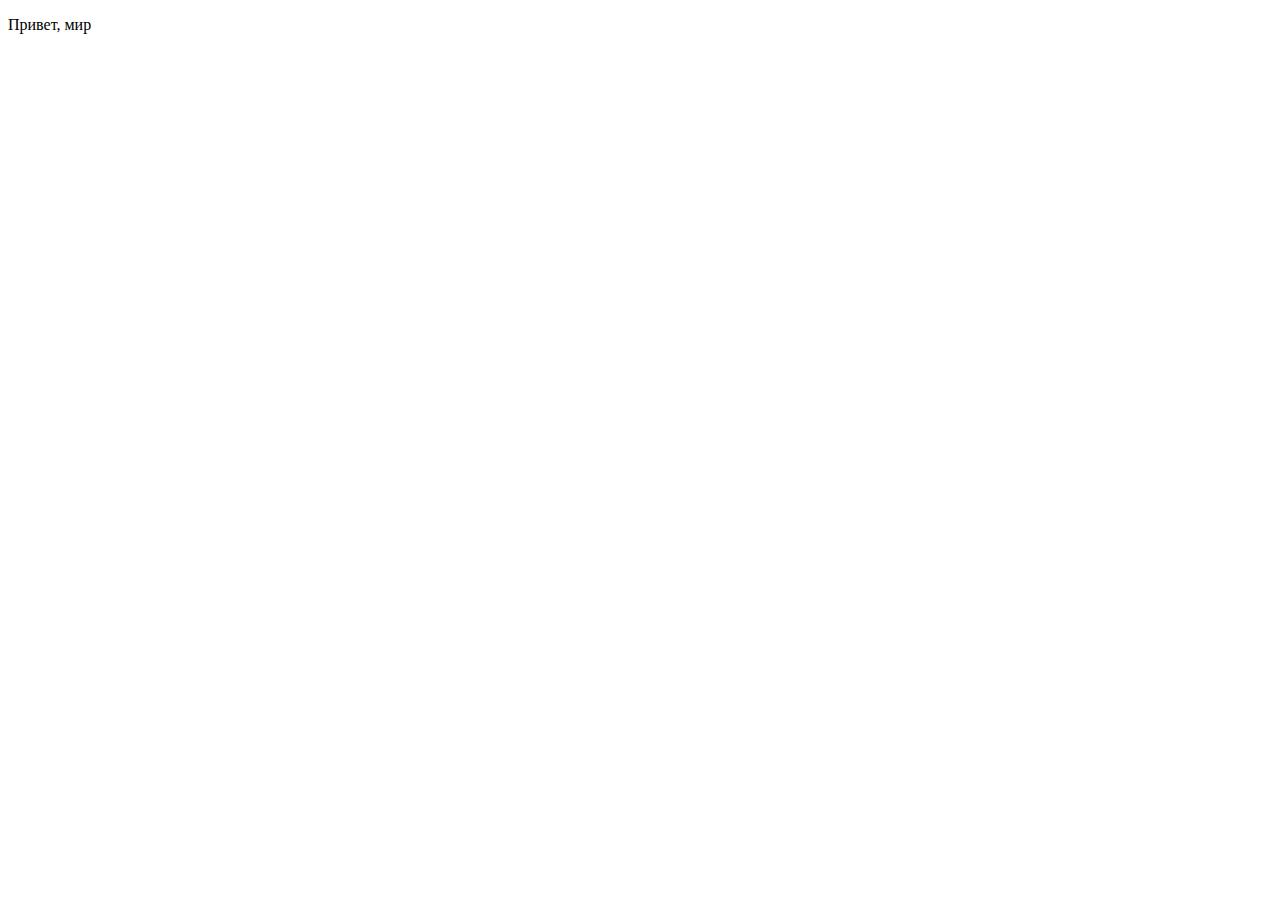
==== index.html @ 0a4c5c95 "Rename site.html to index.html" ====
<!DOCTYPE html>
<html>
 <head>
  <meta charset="utf-8" />
  <title>HTML5</title>
  <!--[if IE]>
   <script src="http://html5shiv.googlecode.com/svn/trunk/html5.js"></script>
  <![endif]-->
  <style>
   article, aside, details, figcaption, figure, footer,header,
   hgroup, menu, nav, section { display: block; }
  </style>
 </head>
 <body>
  <p>Привет, мир</p>
 </body>
</html>
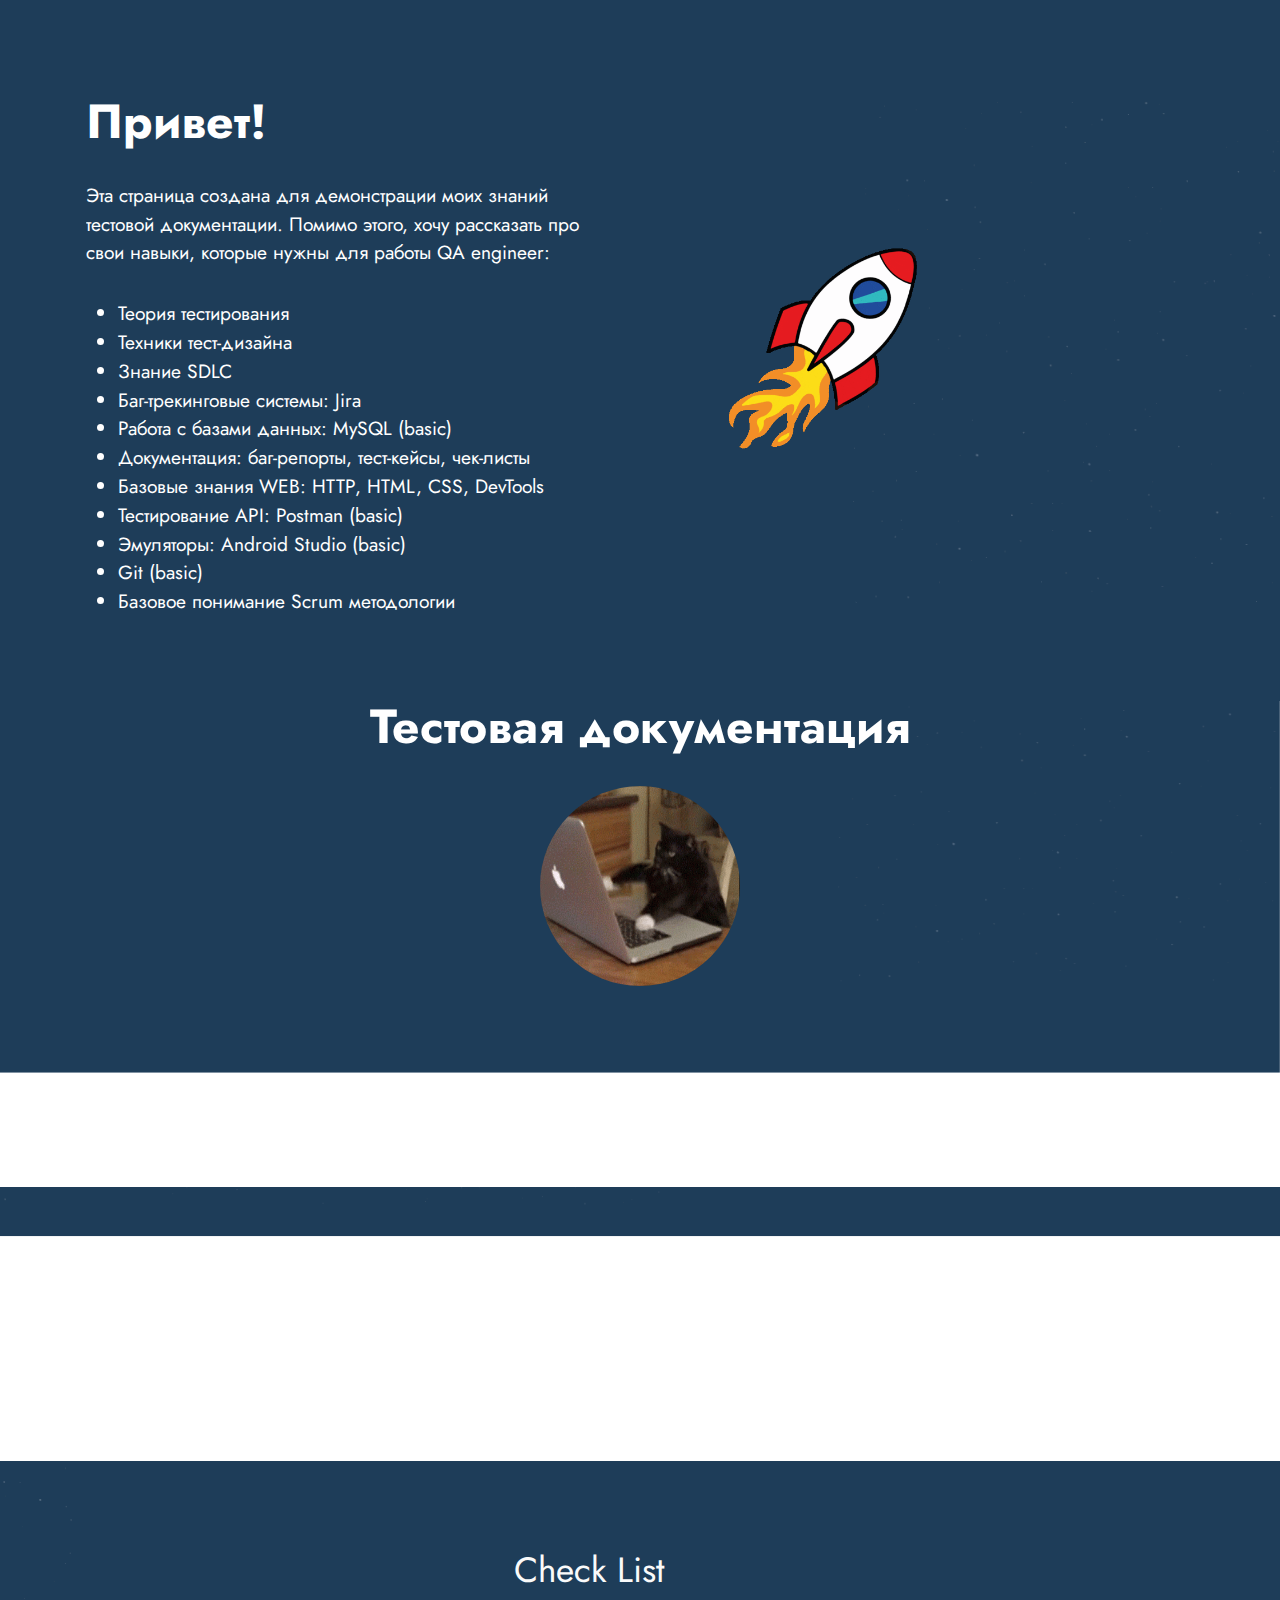
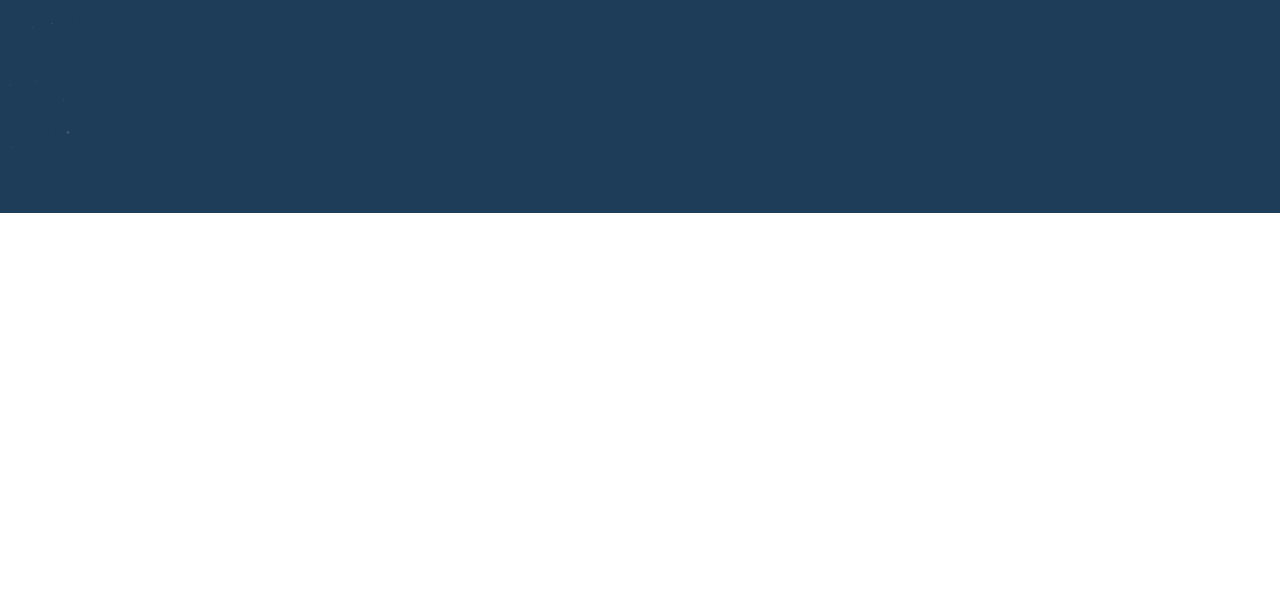
==== commit 3d9116bc: "site123" ====
--- a/index.html
+++ b/index.html
@@ -1,17 +1,188 @@
-<!DOCTYPE html>
-<html>
- <head>
-  <meta charset="utf-8" />
-  <title>HTML5</title>
-  <!--[if IE]>
-   <script src="http://html5shiv.googlecode.com/svn/trunk/html5.js"></script>
-  <![endif]-->
-  <style>
-   article, aside, details, figcaption, figure, footer,header,
-   hgroup, menu, nav, section { display: block; }
-  </style>
- </head>
- <body>
-  <p>Привет, мир</p>
- </body>
-</html>
+<!DOCTYPE html>
+<html  >
+<head>
+  <!-- Site made with Mobirise Website Builder v5.4.0, https://mobirise.com -->
+  <meta charset="UTF-8">
+  <meta http-equiv="X-UA-Compatible" content="IE=edge">
+  <meta name="generator" content="Mobirise v5.4.0, mobirise.com">
+  <meta name="viewport" content="width=device-width, initial-scale=1, minimum-scale=1">
+  <link rel="shortcut icon" href="assets/images/logo5.png" type="image/x-icon">
+  <meta name="description" content="">
+  
+  
+  <title>Home</title>
+  <link rel="stylesheet" href="assets/web/assets/mobirise-icons2/mobirise2.css">
+  <link rel="stylesheet" href="assets/bootstrap/css/bootstrap.min.css">
+  <link rel="stylesheet" href="assets/bootstrap/css/bootstrap-grid.min.css">
+  <link rel="stylesheet" href="assets/bootstrap/css/bootstrap-reboot.min.css">
+  <link rel="stylesheet" href="assets/parallax/jarallax.css">
+  <link rel="stylesheet" href="assets/animatecss/animate.css">
+  <link rel="stylesheet" href="assets/theme/css/style.css">
+  <link rel="preload" href="https://fonts.googleapis.com/css?family=Jost:100,200,300,400,500,600,700,800,900,100i,200i,300i,400i,500i,600i,700i,800i,900i&display=swap" as="style" onload="this.onload=null;this.rel='stylesheet'">
+  <noscript><link rel="stylesheet" href="https://fonts.googleapis.com/css?family=Jost:100,200,300,400,500,600,700,800,900,100i,200i,300i,400i,500i,600i,700i,800i,900i&display=swap"></noscript>
+  <link rel="preload" as="style" href="assets/mobirise/css/mbr-additional.css"><link rel="stylesheet" href="assets/mobirise/css/mbr-additional.css" type="text/css">
+  
+  
+  
+  
+</head>
+<body>
+  
+  <section data-bs-version="5" class="features11 cid-tgFjPnVQxC" id="features12-19">
+
+    
+    
+    <div class="container">
+        <div class="row align-items-center">
+            <div class="col-12 col-lg">
+                <div class="card-wrapper">
+                    <div class="card-box">
+                        <h4 class="card-title mbr-fonts-style mb-4 display-2">
+                            <strong>Привет!</strong></h4>
+                        <p class="mbr-text mbr-fonts-style mb-4 display-7">
+                            Эта страница создана для демонстрации моих знаний тестовой документации. Помимо этого, хочу рассказать про свои навыки, которые нужны для работы QA engineer:</p>
+                        <div class="mbr-text mbr-fonts-style counter-container display-7">
+                            <ul>
+                                <li>Теория тестирования
+</li><li>Техники тест-дизайна
+</li><li>Знание SDLC
+</li><li>Баг-трекинговые системы: Jira
+</li><li>Работа с базами данных: MySQL (basic)
+</li><li>Документация: баг-репорты, тест-кейсы, чек-листы
+</li><li>Базовые знания WEB: HTTP, HTML, CSS, DevTools
+</li><li>Тестирование API: Postman (basic)
+</li><li>Эмуляторы: Android Studio (basic)
+</li><li>Git (basic)
+</li><li>Базовое понимание Scrum методологии</li>
+                            </ul>
+                        </div>
+                        
+                    </div>
+                </div>
+            </div>
+            <div class="col-12 col-lg-6 md-pb">
+                <div class="image-wrapper">
+                    <img src="assets/images/rocket123-1.gif" alt="Mobirise">
+                </div>
+            </div>
+        </div>
+    </div>
+</section>
+
+<section data-bs-version="5" class="testimonails3 carousel slide testimonials-slider cid-tgEmBPnaug mbr-parallax-background" data-interval="false" data-bs-interval="false" id="testimonials3-o">
+
+    
+
+    
+
+    <div class="text-center container">
+        <h3 class="mb-4 mbr-fonts-style display-2">
+            <strong>Тестовая документация</strong></h3>
+
+        <div class="carousel slide" role="listbox" data-pause="true" data-keyboard="false" data-ride="false" data-bs-ride="false" data-interval="false" data-bs-interval="false">
+            <div class="carousel-inner">
+                
+                
+            <div class="carousel-item">
+                    <div class="user col-md-8">
+                        <div class="user_image">
+                            <img src="assets/images/cat-typingtest.gif" alt="">
+                        </div>
+                        <div class="user_text mb-4">
+                            <p class="mbr-fonts-style display-7">
+                                Существуют различные виды тестовой документации. Она является важной частью в работе тестировщика. Ниже я привел собственные примеры.</p>
+                        </div>
+                        
+                        
+                    </div>
+                </div></div>
+
+      
+            </div>
+        </div>
+
+</section>
+
+<section data-bs-version="5" class="features11 cid-tgErH2xrRs mbr-parallax-background" id="features12-s">
+
+    
+    
+    <div class="container">
+        <div class="row align-items-center">
+            <div class="col-12 col-lg">
+                <div class="card-wrapper">
+                    <div class="card-box">
+                        <h4 class="card-title mbr-fonts-style mb-4 display-2">Bug Report</h4>
+                        <p class="mbr-text mbr-fonts-style mb-4 display-7">
+                            Документ, содержащий в себе информацию об ошибке и условия ее возникновения.</p>
+                        
+                        <div class="mbr-section-btn mb-4"><a class="btn btn-primary display-4" href="https://mobiri.se">Пример</a></div>
+                    </div>
+                </div>
+            </div>
+            <div class="col-12 col-lg-4 md-pb">
+                <div class="image-wrapper">
+                    <img src="assets/images/qaaaaa-2-673x489.png" alt="Mobirise">
+                </div>
+            </div>
+        </div>
+    </div>
+</section>
+
+<section data-bs-version="5" class="features16 cid-tgEHSiDY0O" id="features17-w">
+    
+
+    
+    <div class="container">
+        <div class="content-wrapper">
+            <div class="row align-items-center">
+                <div class="col-12 col-lg-4">
+                    <div class="image-wrapper">
+                        <img src="assets/images/virus-bug-testing-qa-search-dev-512-512x512.png" alt="Mobirise">
+                    </div>
+                </div>
+                <div class="col-12 col-lg">
+                    <div class="text-wrapper">
+                        <h6 class="card-title mbr-fonts-style display-5">
+                            Check List</h6>
+                        <p class="mbr-text mbr-fonts-style mb-4 display-4">
+                            Список элементов системы, которые необходимо протестировать.</p>
+                        <div class="mbr-section-btn mt-3"><a class="btn btn-primary display-4" href="https://mobiri.se">Пример</a></div>
+                    </div>
+                </div>
+            </div>
+        </div>
+    </div>
+</section>
+
+<section data-bs-version="5" class="features11 cid-tgEKdLnHQ0 mbr-parallax-background" id="features12-x">
+
+    
+    
+    <div class="container">
+        <div class="row align-items-center">
+            <div class="col-12 col-lg">
+                <div class="card-wrapper">
+                    <div class="card-box">
+                        <h4 class="card-title mbr-fonts-style mb-4 display-2">
+                            Test Case</h4>
+                        <p class="mbr-text mbr-fonts-style mb-4 display-7">
+                            Документ, содержащий в себе сценарий проверки какого-то либо функционала.</p>
+                        
+                        <div class="mbr-section-btn mb-4"><a class="btn btn-primary display-4" href="https://mailbarkley.atlassian.net/browse/G24P54646-1" target="_blank">Пример</a></div>
+                    </div>
+                </div>
+            </div>
+            <div class="col-12 col-lg-4 md-pb">
+                <div class="image-wrapper">
+                    <img src="assets/images/bug123-512x512.png" alt="Mobirise">
+                </div>
+            </div>
+        </div>
+    </div>
+</section><section style="background-color: #fff; font-family: -apple-system, BlinkMacSystemFont, 'Segoe UI', 'Roboto', 'Helvetica Neue', Arial, sans-serif; color:#aaa; font-size:12px; padding: 0; align-items: center; display: flex;"><a href="https://mobirise.site/e" style="flex: 1 1; height: 3rem; padding-left: 1rem;"></a><p style="flex: 0 0 auto; margin:0; padding-right:1rem;">How to design a free website - <a href="https://mobirise.site/x" style="color:#aaa;">Go here</a></p></section><script src="assets/bootstrap/js/bootstrap.bundle.min.js"></script>  <script src="assets/parallax/jarallax.js"></script>  <script src="assets/smoothscroll/smooth-scroll.js"></script>  <script src="assets/ytplayer/index.js"></script>  <script src="assets/mbr-testimonials-slider/mbr-testimonials-slider.js"></script>  <script src="assets/theme/js/script.js"></script>  
+  
+  
+  <input name="animation" type="hidden">
+  </body>
+</html>--- a/assets/web/assets/mobirise-icons2/mobirise2.css
+++ b/assets/web/assets/mobirise-icons2/mobirise2.css
@@ -0,0 +1,498 @@
+@font-face {
+  font-family: 'Moririse2';
+  font-display: swap;
+  src:  url('mobirise2.eot?f2bix4');
+  src:  url('mobirise2.eot?f2bix4#iefix') format('embedded-opentype'),
+    url('mobirise2.ttf?f2bix4') format('truetype'),
+    url('mobirise2.woff?f2bix4') format('woff'),
+    url('mobirise2.svg?f2bix4#mobirise2') format('svg');
+  font-weight: normal;
+  font-style: normal;
+}
+
+[class^="mobi-"], [class*=" mobi-"] {
+  /* use !important to prevent issues with browser extensions that change fonts */
+  font-family: 'Moririse2' !important;
+  speak: none;
+  font-style: normal;
+  font-weight: normal;
+  font-variant: normal;
+  text-transform: none;
+  line-height: 1;
+
+  /* Better Font Rendering =========== */
+  -webkit-font-smoothing: antialiased;
+  -moz-osx-font-smoothing: grayscale;
+}
+
+.mobi-mbri-add-submenu:before {
+  content: "\e900";
+}
+.mobi-mbri-alert:before {
+  content: "\e901";
+}
+.mobi-mbri-align-center:before {
+  content: "\e902";
+}
+.mobi-mbri-align-justify:before {
+  content: "\e903";
+}
+.mobi-mbri-align-left:before {
+  content: "\e904";
+}
+.mobi-mbri-align-right:before {
+  content: "\e905";
+}
+.mobi-mbri-android:before {
+  content: "\e906";
+}
+.mobi-mbri-apple:before {
+  content: "\e907";
+}
+.mobi-mbri-arrow-down:before {
+  content: "\e908";
+}
+.mobi-mbri-arrow-next:before {
+  content: "\e909";
+}
+.mobi-mbri-arrow-prev:before {
+  content: "\e90a";
+}
+.mobi-mbri-arrow-up:before {
+  content: "\e90b";
+}
+.mobi-mbri-bold:before {
+  content: "\e90c";
+}
+.mobi-mbri-bookmark:before {
+  content: "\e90d";
+}
+.mobi-mbri-bootstrap:before {
+  content: "\e90e";
+}
+.mobi-mbri-briefcase:before {
+  content: "\e90f";
+}
+.mobi-mbri-browse:before {
+  content: "\e910";
+}
+.mobi-mbri-bulleted-list:before {
+  content: "\e911";
+}
+.mobi-mbri-calendar:before {
+  content: "\e912";
+}
+.mobi-mbri-camera:before {
+  content: "\e913";
+}
+.mobi-mbri-cart-add:before {
+  content: "\e914";
+}
+.mobi-mbri-cart-full:before {
+  content: "\e915";
+}
+.mobi-mbri-cash:before {
+  content: "\e916";
+}
+.mobi-mbri-change-style:before {
+  content: "\e917";
+}
+.mobi-mbri-chat:before {
+  content: "\e918";
+}
+.mobi-mbri-clock:before {
+  content: "\e919";
+}
+.mobi-mbri-close:before {
+  content: "\e91a";
+}
+.mobi-mbri-cloud:before {
+  content: "\e91b";
+}
+.mobi-mbri-code:before {
+  content: "\e91c";
+}
+.mobi-mbri-contact-form:before {
+  content: "\e91d";
+}
+.mobi-mbri-credit-card:before {
+  content: "\e91e";
+}
+.mobi-mbri-cursor-click:before {
+  content: "\e91f";
+}
+.mobi-mbri-cust-feedback:before {
+  content: "\e920";
+}
+.mobi-mbri-database:before {
+  content: "\e921";
+}
+.mobi-mbri-delivery:before {
+  content: "\e922";
+}
+.mobi-mbri-desktop:before {
+  content: "\e923";
+}
+.mobi-mbri-devices:before {
+  content: "\e924";
+}
+.mobi-mbri-down:before {
+  content: "\e925";
+}
+.mobi-mbri-download-2:before {
+  content: "\e926";
+}
+.mobi-mbri-download:before {
+  content: "\e927";
+}
+.mobi-mbri-drag-n-drop-2:before {
+  content: "\e928";
+}
+.mobi-mbri-drag-n-drop:before {
+  content: "\e929";
+}
+.mobi-mbri-edit-2:before {
+  content: "\e92a";
+}
+.mobi-mbri-edit:before {
+  content: "\e92b";
+}
+.mobi-mbri-error:before {
+  content: "\e92c";
+}
+.mobi-mbri-extension:before {
+  content: "\e92d";
+}
+.mobi-mbri-features:before {
+  content: "\e92e";
+}
+.mobi-mbri-file:before {
+  content: "\e92f";
+}
+.mobi-mbri-flag:before {
+  content: "\e930";
+}
+.mobi-mbri-folder:before {
+  content: "\e931";
+}
+.mobi-mbri-gift:before {
+  content: "\e932";
+}
+.mobi-mbri-github:before {
+  content: "\e933";
+}
+.mobi-mbri-globe-2:before {
+  content: "\e934";
+}
+.mobi-mbri-globe:before {
+  content: "\e935";
+}
+.mobi-mbri-growing-chart:before {
+  content: "\e936";
+}
+.mobi-mbri-hearth:before {
+  content: "\e937";
+}
+.mobi-mbri-help:before {
+  content: "\e938";
+}
+.mobi-mbri-home:before {
+  content: "\e939";
+}
+.mobi-mbri-hot-cup:before {
+  content: "\e93a";
+}
+.mobi-mbri-idea:before {
+  content: "\e93b";
+}
+.mobi-mbri-image-gallery:before {
+  content: "\e93c";
+}
+.mobi-mbri-image-slider:before {
+  content: "\e93d";
+}
+.mobi-mbri-info:before {
+  content: "\e93e";
+}
+.mobi-mbri-italic:before {
+  content: "\e93f";
+}
+.mobi-mbri-key:before {
+  content: "\e940";
+}
+.mobi-mbri-laptop:before {
+  content: "\e941";
+}
+.mobi-mbri-layers:before {
+  content: "\e942";
+}
+.mobi-mbri-left-right:before {
+  content: "\e943";
+}
+.mobi-mbri-left:before {
+  content: "\e944";
+}
+.mobi-mbri-letter:before {
+  content: "\e945";
+}
+.mobi-mbri-like:before {
+  content: "\e946";
+}
+.mobi-mbri-link:before {
+  content: "\e947";
+}
+.mobi-mbri-lock:before {
+  content: "\e948";
+}
+.mobi-mbri-login:before {
+  content: "\e949";
+}
+.mobi-mbri-logout:before {
+  content: "\e94a";
+}
+.mobi-mbri-magic-stick:before {
+  content: "\e94b";
+}
+.mobi-mbri-map-pin:before {
+  content: "\e94c";
+}
+.mobi-mbri-menu:before {
+  content: "\e94d";
+}
+.mobi-mbri-mobile-2:before {
+  content: "\e94e";
+}
+.mobi-mbri-mobile-horizontal:before {
+  content: "\e94f";
+}
+.mobi-mbri-mobile:before {
+  content: "\e950";
+}
+.mobi-mbri-mobirise:before {
+  content: "\e951";
+}
+.mobi-mbri-more-horizontal:before {
+  content: "\e952";
+}
+.mobi-mbri-more-vertical:before {
+  content: "\e953";
+}
+.mobi-mbri-music:before {
+  content: "\e954";
+}
+.mobi-mbri-new-file:before {
+  content: "\e955";
+}
+.mobi-mbri-numbered-list:before {
+  content: "\e956";
+}
+.mobi-mbri-opened-folder:before {
+  content: "\e957";
+}
+.mobi-mbri-pages:before {
+  content: "\e958";
+}
+.mobi-mbri-paper-plane:before {
+  content: "\e959";
+}
+.mobi-mbri-paperclip:before {
+  content: "\e95a";
+}
+.mobi-mbri-phone:before {
+  content: "\e95b";
+}
+.mobi-mbri-photo:before {
+  content: "\e95c";
+}
+.mobi-mbri-photos:before {
+  content: "\e95d";
+}
+.mobi-mbri-pin:before {
+  content: "\e95e";
+}
+.mobi-mbri-play:before {
+  content: "\e95f";
+}
+.mobi-mbri-plus:before {
+  content: "\e960";
+}
+.mobi-mbri-preview:before {
+  content: "\e961";
+}
+.mobi-mbri-print:before {
+  content: "\e962";
+}
+.mobi-mbri-protect:before {
+  content: "\e963";
+}
+.mobi-mbri-question:before {
+  content: "\e964";
+}
+.mobi-mbri-quote-left:before {
+  content: "\e965";
+}
+.mobi-mbri-quote-right:before {
+  content: "\e966";
+}
+.mobi-mbri-redo:before {
+  content: "\e967";
+}
+.mobi-mbri-refresh:before {
+  content: "\e968";
+}
+.mobi-mbri-responsive-2:before {
+  content: "\e969";
+}
+.mobi-mbri-responsive:before {
+  content: "\e96a";
+}
+.mobi-mbri-right:before {
+  content: "\e96b";
+}
+.mobi-mbri-rocket:before {
+  content: "\e96c";
+}
+.mobi-mbri-sad-face:before {
+  content: "\e96d";
+}
+.mobi-mbri-sale:before {
+  content: "\e96e";
+}
+.mobi-mbri-save:before {
+  content: "\e96f";
+}
+.mobi-mbri-search:before {
+  content: "\e970";
+}
+.mobi-mbri-setting-2:before {
+  content: "\e971";
+}
+.mobi-mbri-setting-3:before {
+  content: "\e972";
+}
+.mobi-mbri-setting:before {
+  content: "\e973";
+}
+.mobi-mbri-share:before {
+  content: "\e974";
+}
+.mobi-mbri-shopping-bag:before {
+  content: "\e975";
+}
+.mobi-mbri-shopping-basket:before {
+  content: "\e976";
+}
+.mobi-mbri-shopping-cart:before {
+  content: "\e977";
+}
+.mobi-mbri-sites:before {
+  content: "\e978";
+}
+.mobi-mbri-smile-face:before {
+  content: "\e979";
+}
+.mobi-mbri-speed:before {
+  content: "\e97a";
+}
+.mobi-mbri-star:before {
+  content: "\e97b";
+}
+.mobi-mbri-success:before {
+  content: "\e97c";
+}
+.mobi-mbri-sun:before {
+  content: "\e97d";
+}
+.mobi-mbri-sun2:before {
+  content: "\e97e";
+}
+.mobi-mbri-tablet-vertical:before {
+  content: "\e97f";
+}
+.mobi-mbri-tablet:before {
+  content: "\e980";
+}
+.mobi-mbri-target:before {
+  content: "\e981";
+}
+.mobi-mbri-timer:before {
+  content: "\e982";
+}
+.mobi-mbri-to-ftp:before {
+  content: "\e983";
+}
+.mobi-mbri-to-local-drive:before {
+  content: "\e984";
+}
+.mobi-mbri-touch-swipe:before {
+  content: "\e985";
+}
+.mobi-mbri-touch:before {
+  content: "\e986";
+}
+.mobi-mbri-trash:before {
+  content: "\e987";
+}
+.mobi-mbri-underline:before {
+  content: "\e988";
+}
+.mobi-mbri-undo:before {
+  content: "\e989";
+}
+.mobi-mbri-unlink:before {
+  content: "\e98a";
+}
+.mobi-mbri-unlock:before {
+  content: "\e98b";
+}
+.mobi-mbri-up-down:before {
+  content: "\e98c";
+}
+.mobi-mbri-up:before {
+  content: "\e98d";
+}
+.mobi-mbri-update:before {
+  content: "\e98e";
+}
+.mobi-mbri-upload-2:before {
+  content: "\e98f";
+}
+.mobi-mbri-upload:before {
+  content: "\e990";
+}
+.mobi-mbri-user-2:before {
+  content: "\e991";
+}
+.mobi-mbri-user:before {
+  content: "\e992";
+}
+.mobi-mbri-users:before {
+  content: "\e993";
+}
+.mobi-mbri-video-play:before {
+  content: "\e994";
+}
+.mobi-mbri-video:before {
+  content: "\e995";
+}
+.mobi-mbri-watch:before {
+  content: "\e996";
+}
+.mobi-mbri-website-theme-2:before {
+  content: "\e997";
+}
+.mobi-mbri-website-theme:before {
+  content: "\e998";
+}
+.mobi-mbri-wifi:before {
+  content: "\e999";
+}
+.mobi-mbri-windows:before {
+  content: "\e99a";
+}
+.mobi-mbri-zoom-in:before {
+  content: "\e99b";
+}
+.mobi-mbri-zoom-out:before {
+  content: "\e99c";
+}
--- a/assets/parallax/jarallax.css
+++ b/assets/parallax/jarallax.css
@@ -0,0 +1,15 @@
+.jarallax {
+    position: relative;
+    z-index: 0;
+}
+.jarallax > .jarallax-img {
+    position: absolute;
+    object-fit: cover;
+    /* support for plugin https://github.com/bfred-it/object-fit-images */
+    font-family: 'object-fit: cover;';
+    top: 0;
+    left: 0;
+    width: 100%;
+    height: 100%;
+    z-index: -1;
+}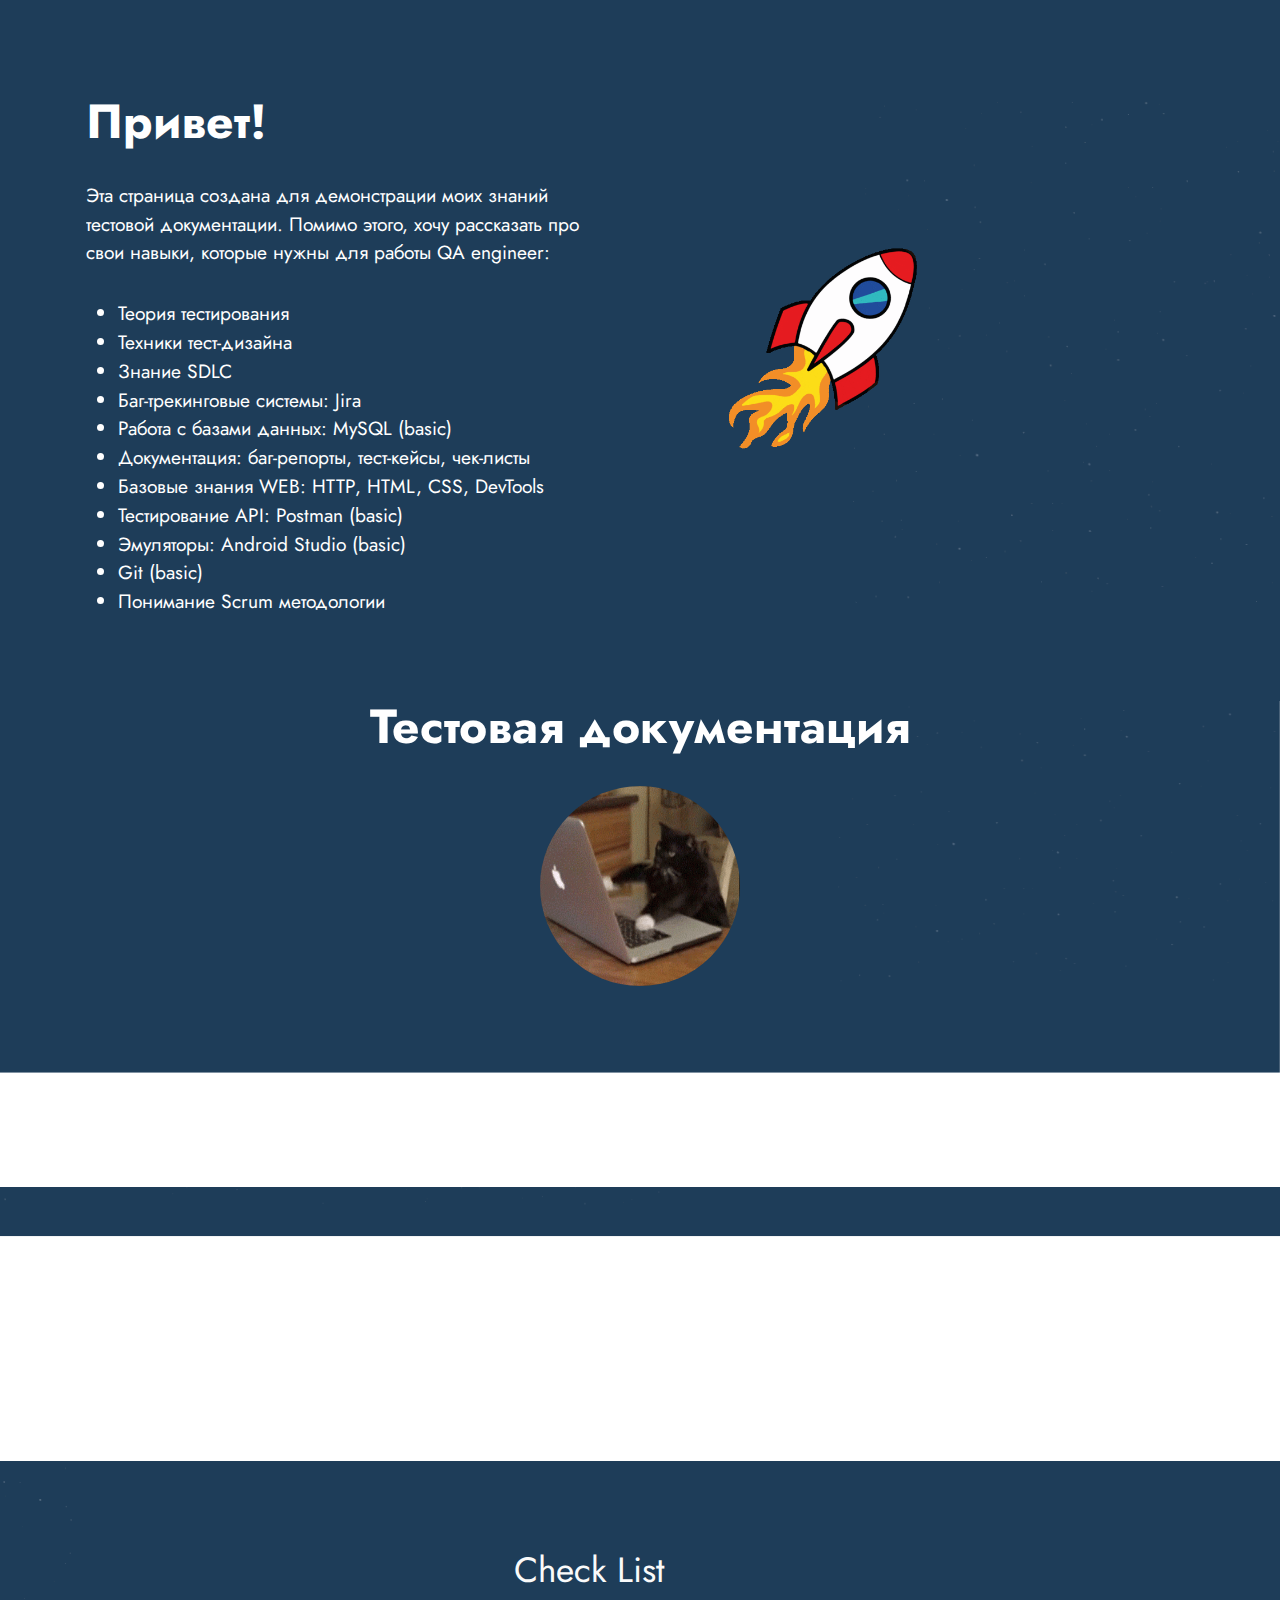
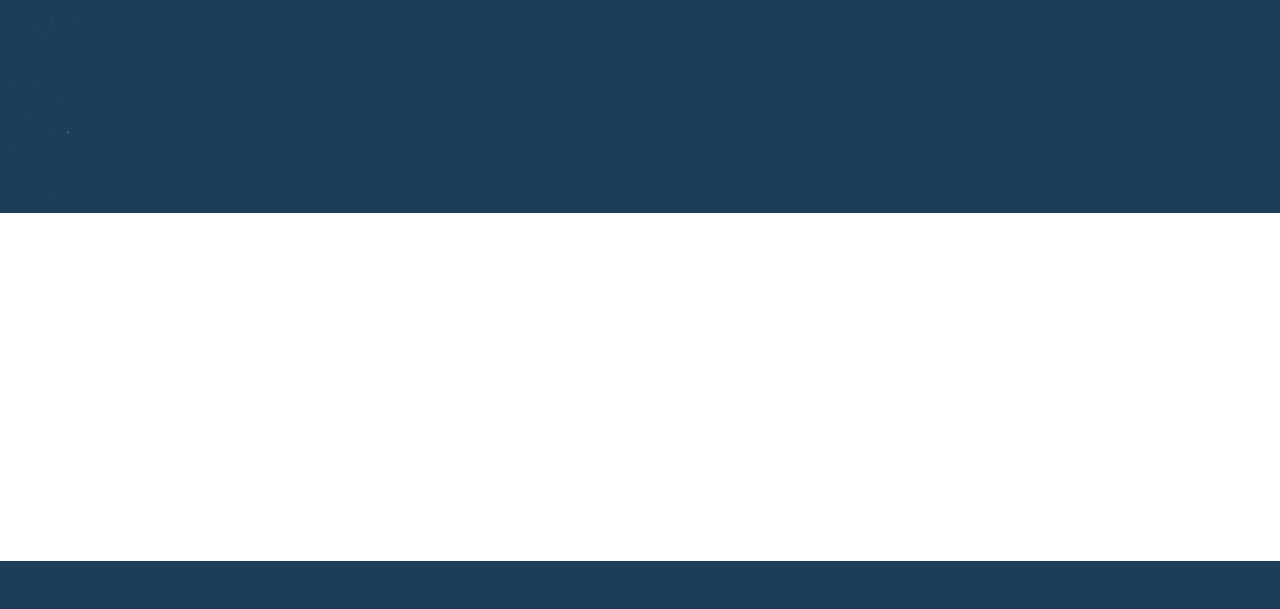
==== commit 6d12a81f: "dostalovse" ====
--- a/index.html
+++ b/index.html
@@ -1,7 +1,7 @@
 <!DOCTYPE html>
 <html  >
 <head>
-  <!-- Site made with Mobirise Website Builder v5.4.0, https://mobirise.com -->
+  
   <meta charset="UTF-8">
   <meta http-equiv="X-UA-Compatible" content="IE=edge">
   <meta name="generator" content="Mobirise v5.4.0, mobirise.com">
@@ -10,7 +10,7 @@
   <meta name="description" content="">
   
   
-  <title>Home</title>
+  <title>Information</title>
   <link rel="stylesheet" href="assets/web/assets/mobirise-icons2/mobirise2.css">
   <link rel="stylesheet" href="assets/bootstrap/css/bootstrap.min.css">
   <link rel="stylesheet" href="assets/bootstrap/css/bootstrap-grid.min.css">
@@ -53,7 +53,7 @@
 </li><li>Тестирование API: Postman (basic)
 </li><li>Эмуляторы: Android Studio (basic)
 </li><li>Git (basic)
-</li><li>Базовое понимание Scrum методологии</li>
+</li><li>Понимание Scrum методологии</li>
                             </ul>
                         </div>
                         
@@ -116,7 +116,7 @@
                         <p class="mbr-text mbr-fonts-style mb-4 display-7">
                             Документ, содержащий в себе информацию об ошибке и условия ее возникновения.</p>
                         
-                        <div class="mbr-section-btn mb-4"><a class="btn btn-primary display-4" href="https://mobiri.se">Пример</a></div>
+                        <div class="mbr-section-btn mb-4"><a class="btn btn-primary display-4" href="https://docs.google.com/spreadsheets/d/1t8Mnx8ZuuXDoOe-epWbkxMLtJ1tq3i7WVKHwSCnkzWs/edit#gid=0" target="_blank">Пример</a></div>
                     </div>
                 </div>
             </div>
@@ -147,7 +147,7 @@
                             Check List</h6>
                         <p class="mbr-text mbr-fonts-style mb-4 display-4">
                             Список элементов системы, которые необходимо протестировать.</p>
-                        <div class="mbr-section-btn mt-3"><a class="btn btn-primary display-4" href="https://mobiri.se">Пример</a></div>
+                        <div class="mbr-section-btn mt-3"><a class="btn btn-primary display-4" href="https://docs.google.com/spreadsheets/d/1mBXhwjuQbhabEVWyfATZU6Qkuu2nqNxFWanOTVSeQJQ/edit#gid=1280605572" target="_blank">Пример</a></div>
                     </div>
                 </div>
             </div>
@@ -169,7 +169,7 @@
                         <p class="mbr-text mbr-fonts-style mb-4 display-7">
                             Документ, содержащий в себе сценарий проверки какого-то либо функционала.</p>
                         
-                        <div class="mbr-section-btn mb-4"><a class="btn btn-primary display-4" href="https://mailbarkley.atlassian.net/browse/G24P54646-1" target="_blank">Пример</a></div>
+                        <div class="mbr-section-btn mb-4"><a class="btn btn-primary display-4" href="https://docs.google.com/spreadsheets/d/1ym9X1JB4tlRbVMU21-klpwN87nmIaNmRyCcUUbtlykw/edit#gid=0" target="_blank">Пример</a></div>
                     </div>
                 </div>
             </div>
@@ -180,7 +180,9 @@
             </div>
         </div>
     </div>
-</section><section style="background-color: #fff; font-family: -apple-system, BlinkMacSystemFont, 'Segoe UI', 'Roboto', 'Helvetica Neue', Arial, sans-serif; color:#aaa; font-size:12px; padding: 0; align-items: center; display: flex;"><a href="https://mobirise.site/e" style="flex: 1 1; height: 3rem; padding-left: 1rem;"></a><p style="flex: 0 0 auto; margin:0; padding-right:1rem;">How to design a free website - <a href="https://mobirise.site/x" style="color:#aaa;">Go here</a></p></section><script src="assets/bootstrap/js/bootstrap.bundle.min.js"></script>  <script src="assets/parallax/jarallax.js"></script>  <script src="assets/smoothscroll/smooth-scroll.js"></script>  <script src="assets/ytplayer/index.js"></script>  <script src="assets/mbr-testimonials-slider/mbr-testimonials-slider.js"></script>  <script src="assets/theme/js/script.js"></script>  
+</section><section style="background-color: #1e3d59; font-family: -apple-system, BlinkMacSystemFont, 'Segoe UI', 'Roboto', 'Helvetica Neue', Arial, sans-serif; color:#aaa; font-size:12px; padding: 0; align-items: center; display: flex;"><a href="https://mobirise.site/l" style="flex: 1 1; height: 3rem; padding-left: 1rem;"></a>
+
+</section><script src="assets/bootstrap/js/bootstrap.bundle.min.js"></script>  <script src="assets/parallax/jarallax.js"></script>  <script src="assets/smoothscroll/smooth-scroll.js"></script>  <script src="assets/ytplayer/index.js"></script>  <script src="assets/mbr-testimonials-slider/mbr-testimonials-slider.js"></script>  <script src="assets/theme/js/script.js"></script>  
   
   
   <input name="animation" type="hidden">
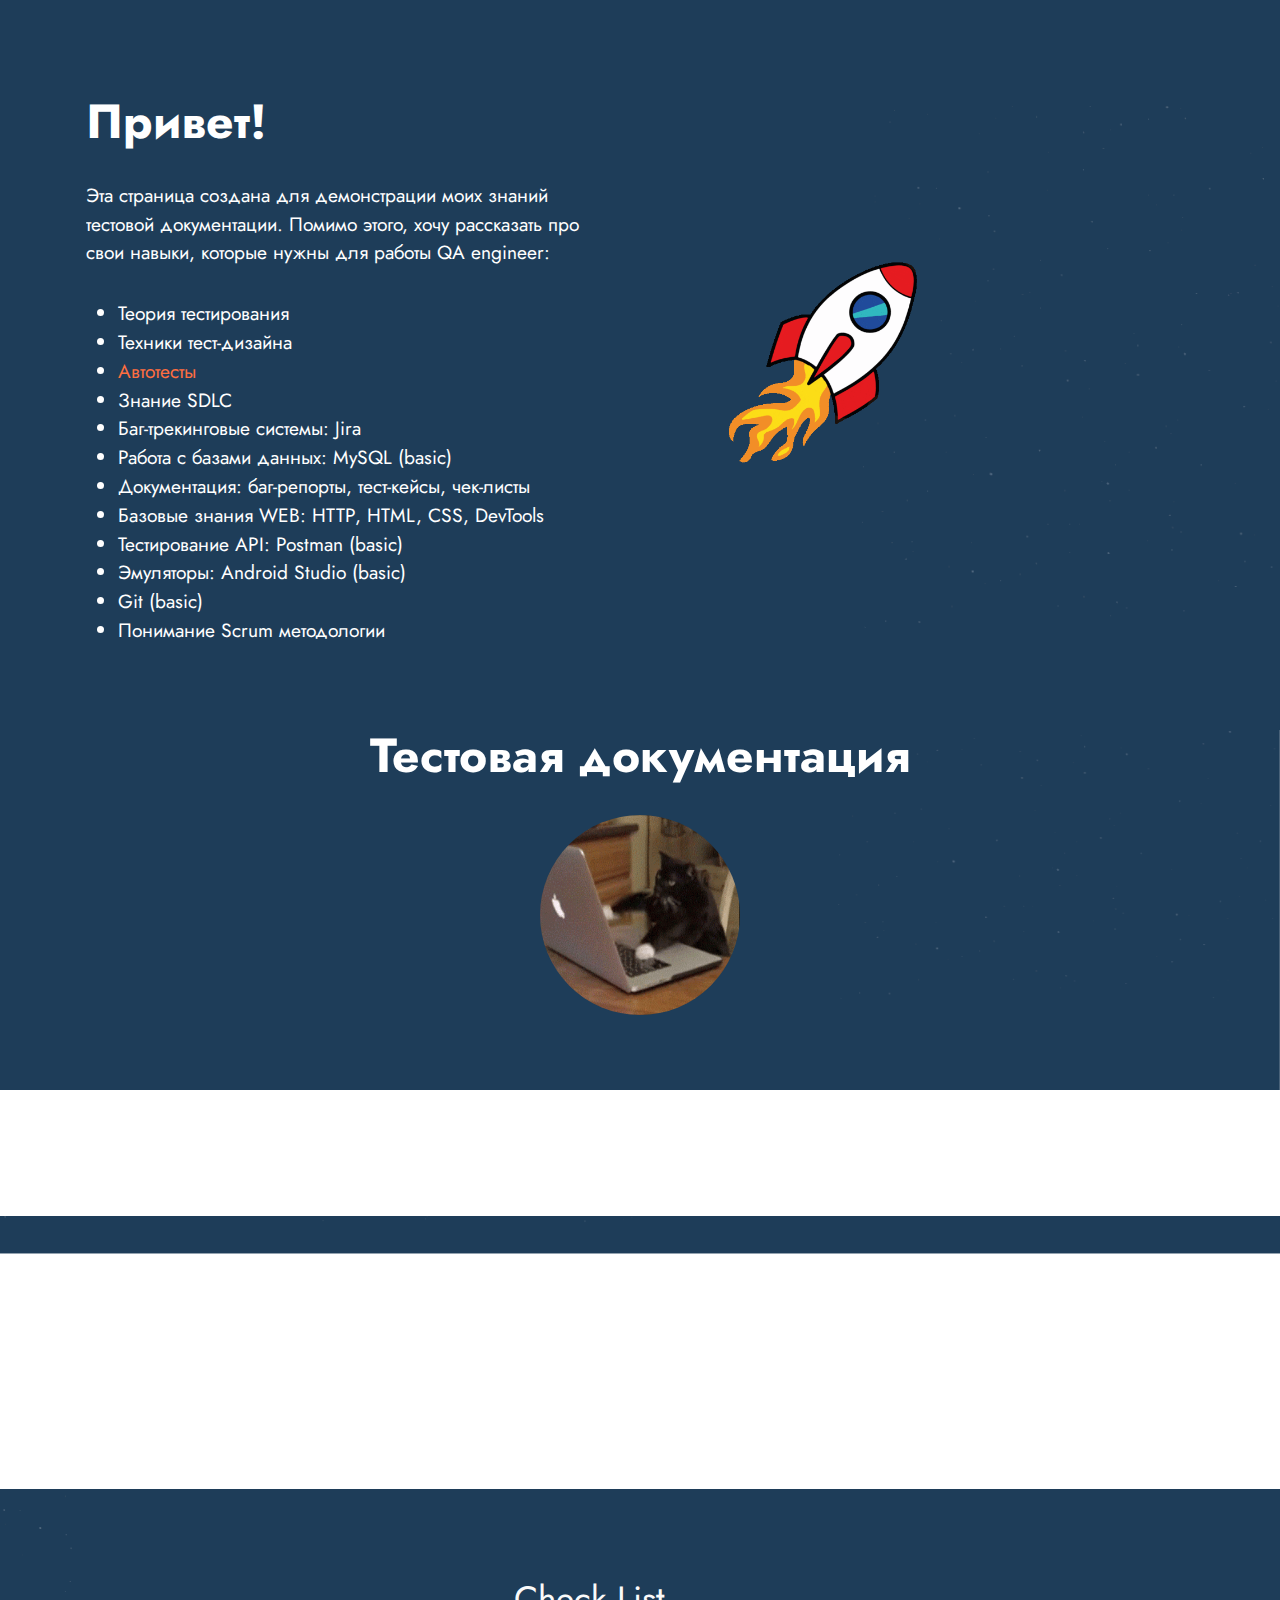
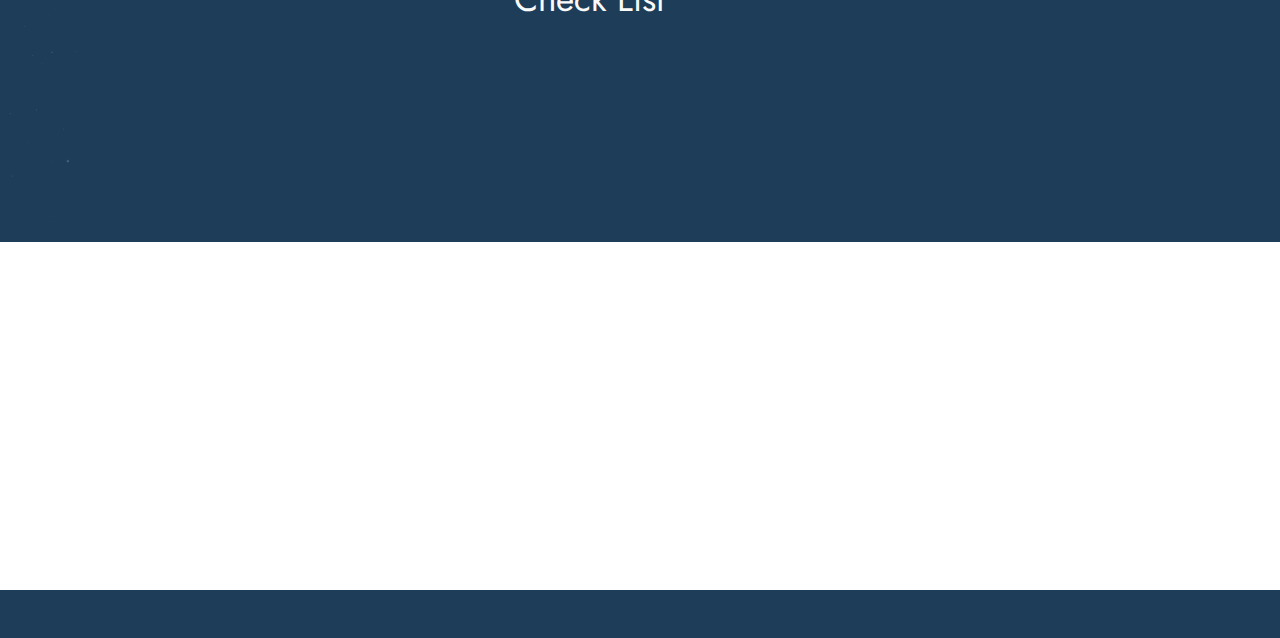
==== commit 4cba8f4d: "Update index.html" ====
--- a/index.html
+++ b/index.html
@@ -45,6 +45,7 @@
                             <ul>
                                 <li>Теория тестирования
 </li><li>Техники тест-дизайна
+</li><li><a href="https://github.com/IC3LIGHT/stepik_project">Автотесты</a>          
 </li><li>Знание SDLC
 </li><li>Баг-трекинговые системы: Jira
 </li><li>Работа с базами данных: MySQL (basic)
@@ -180,11 +181,11 @@
             </div>
         </div>
     </div>
-</section><section style="background-color: #1e3d59; font-family: -apple-system, BlinkMacSystemFont, 'Segoe UI', 'Roboto', 'Helvetica Neue', Arial, sans-serif; color:#aaa; font-size:12px; padding: 0; align-items: center; display: flex;"><a href="https://mobirise.site/l" style="flex: 1 1; height: 3rem; padding-left: 1rem;"></a>
+</section><section style="background-color: #1e3d59; font-family: -apple-system, BlinkMacSystemFont, 'Segoe UI', 'Roboto', 'Helvetica Neue', Arial, sans-serif; color:#aaa; font-size:12px; padding: 0; align-items: center; display: flex;"><a href="https://mobirise.site/d" style="flex: 1 1; height: 3rem; padding-left: 1rem;"></a>
 
 </section><script src="assets/bootstrap/js/bootstrap.bundle.min.js"></script>  <script src="assets/parallax/jarallax.js"></script>  <script src="assets/smoothscroll/smooth-scroll.js"></script>  <script src="assets/ytplayer/index.js"></script>  <script src="assets/mbr-testimonials-slider/mbr-testimonials-slider.js"></script>  <script src="assets/theme/js/script.js"></script>  
   
   
   <input name="animation" type="hidden">
   </body>
-</html>+</html>
